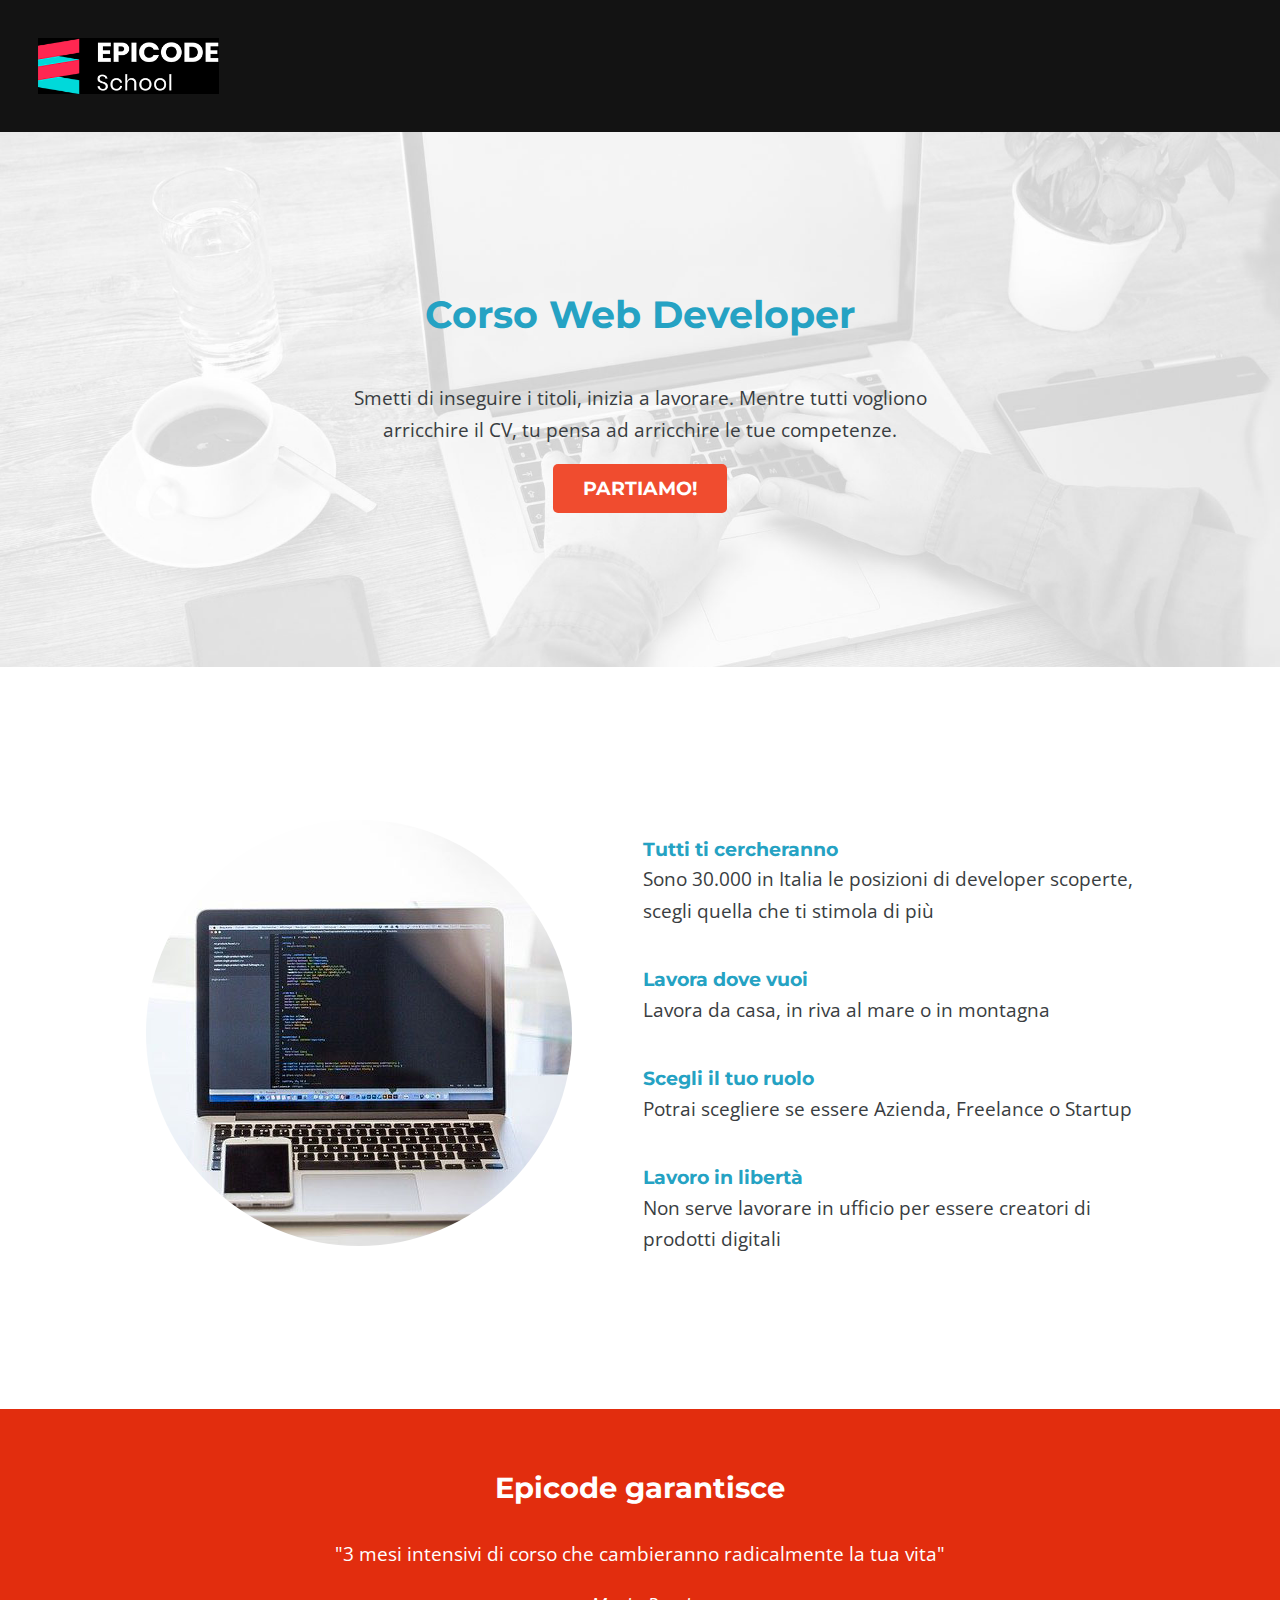
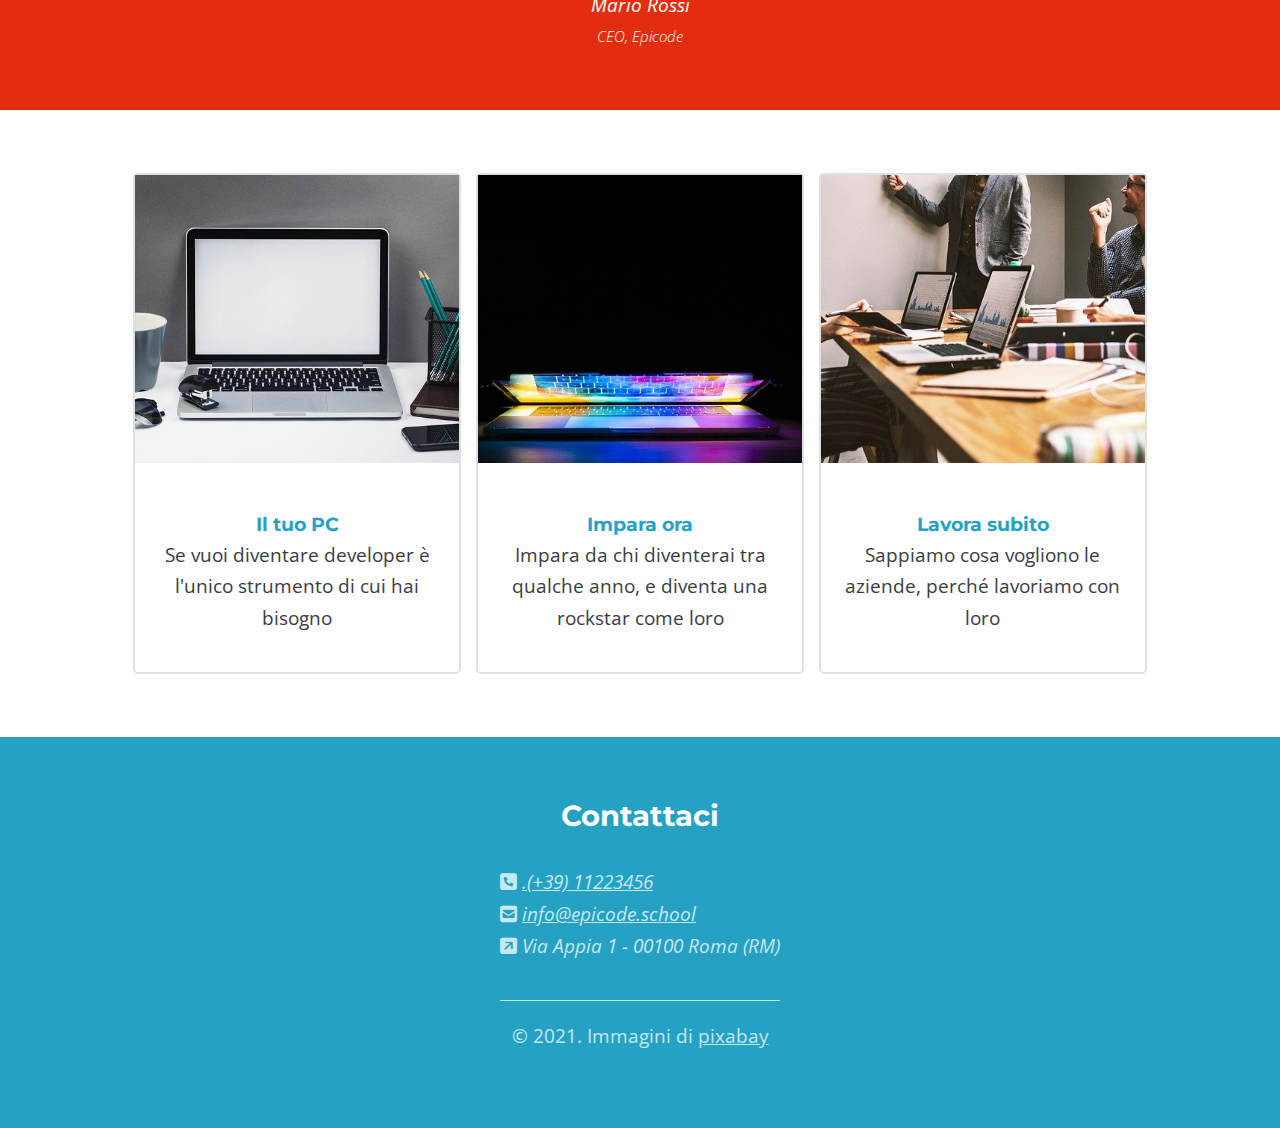
==== index-desktop.html @ 7e14f593 "index-desktop" ====
<!DOCTYPE html>
<html lang="it">

<head>
    <meta charset="UTF-8">
    <meta name="viewport" content="width=device-width, initial-scale=1.0">
    <meta name="description"
        content="Da zero a Epicode con i corsi completi per diventare uno sviluppatore professionista in 3 mesi.">

    <!-- connection to google-fonts -->
    <link rel="preconnect" href="https://fonts.googleapis.com">
    <link rel="preconnect" href="https://fonts.gstatic.com" crossorigin>

    <!-- link to Montserrat and opens sans -->
    <link
        href="https://fonts.googleapis.com/css2?family=Montserrat:ital,wght@0,100..900;1,100..900&family=Open+Sans:ital,wght@0,300..800;1,300..800&display=swap"
        rel="stylesheet">


    <!-- link to font-awesome -->
    <link rel="stylesheet" href="https://cdnjs.cloudflare.com/ajax/libs/font-awesome/6.5.2/css/all.min.css">

    <!-- Custom page's style -->
    <link rel="stylesheet" href="./assets/css/style-desktop.css">


    <title>Corso Web Developer - Epicode school</title>
</head>

<body>

    <header>
        <div class="header-logo">
            <img src="./assets/img/logo.png" alt="Logo Epicode">
        </div>
        <nav>
            <!-- for future additions -->
            <!-- <ul>
                <li><a href=""></a></li>
                <li><a href=""></a></li>
                <li><a href=""></a></li>
                <li><a href=""></a></li>
            </ul> -->
        </nav>
    </header>

    <main>

        <article class="web-dev-course-container">
            <div class="container-small">
                <h1>Corso Web Developer</h1>
                <p>Smetti di inseguire i titoli, inizia a lavorare. Mentre tutti vogliono arricchire il CV, tu pensa ad
                    arricchire le tue competenze.</p>

                <a href="#contact-us" class="contact-us-anchor" rel="follow">PARTIAMO!</a>
            </div>
        </article>

        <section class="course-description-container container">

            <div class="course-description-img">
                <img src="./assets/img/notebook.jpg" alt="immagine notebook">
            </div>

            <dl>
                <dt>
                    <h4>Tutti ti cercheranno</h4>
                </dt>
                <dd>Sono 30.000 in Italia le posizioni di developer scoperte, scegli quella che ti stimola di più</dd>

                <dt>
                    <h4>Lavora dove vuoi</h4>
                </dt>
                <dd>Lavora da casa, in riva al mare o in montagna</dd>

                <dt>
                    <h4>Scegli il tuo ruolo</h4>
                </dt>
                <dd>Potrai scegliere se essere Azienda, Freelance o Startup</dd>

                <dt>
                    <h4>Lavoro in libertà</h4>
                </dt>
                <dd>Non serve lavorare in ufficio per essere creatori di prodotti digitali</dd>
            </dl>
        </section>

        <section class="punchline">
            <article class="punchline-container container">
                <h2>Epicode garantisce</h2>
                <blockquote>
                    <p>
                        "3 mesi intensivi di corso che cambieranno radicalmente la tua vita"
                    </p>
                    <cite>
                        <p>
                            Mario Rossi
                        </p>
                        <p>
                            CEO, Epicode
                        </p>
                    </cite>
                </blockquote>
            </article>
        </section>

        <section class="step-cards-container container">

            <div class="card">
                <div class="card-image-container">
                    <img src="./assets/img/foto1.jpg" alt="immagine notebook su una scrivania">
                </div>
                <dl>
                    <dt>
                        <h4>Il tuo PC</h4>
                    </dt>
                    <dd>Se vuoi diventare developer è l'unico strumento di cui hai bisogno</dd>
                </dl>
            </div>

            <div class="card">
                <div class="card-image-container">
                    <img src="./assets/img/foto2.jpg" alt="immagine notebook che si apre">
                </div>
                <dl>
                    <dt>
                        <h4>Impara ora</h4>
                    </dt>
                    <dd>Impara da chi diventerai tra qualche anno, e diventa una rockstar come loro</dd>
                </dl>
            </div>

            <div class="card">
                <div class="card-image-container">
                    <img src="./assets/img/foto3.jpg" alt="immagine meeting">
                </div>
                <dl>
                    <dt>
                        <h4>Lavora subito</h4>
                    </dt>
                    <dd>Sappiamo cosa vogliono le aziende, perché lavoriamo con loro</dd>
                </dl>
            </div>

        </section>

    </main>

    <footer>
        <article id="contact-us" class="contact-us">
            <h2>Contattaci</h2>
            <address class="contacts-container">
                <div class="contacts-container-paragraphs">
                    <p class="contact phone">
                        <i class="fa-solid fa-square-phone"></i> <a href="javascript:void(0);">
                            .(+39) 11223456
                        </a>
                    </p>
                    <p class="contact email">
                        <i class="fa-solid fa-square-envelope"></i> <a href="mailto:info@epicode.school">
                            info@epicode.school
                        </a>
                    </p>
                    <p class="address">
                        <i class="fa-solid fa-square-arrow-up-right"></i> Via Appia 1 - 00100 Roma (RM)
                    </p>
                </div>
            </address>
            <div class="copyright-container">
                <p>&copy; 2021. Immagini di <a href="https://pixabay.com/" target="_blank" rel="nofollow">pixabay</a>
                </p>
            </div>
        </article>
    </footer>
</body>

</html>
---- assets/css/style-desktop.css ----
/* COLORS VARIABLES */
:root {
    /* fonts color */
    --body-font-color: #393d41;
    --body-headings-font-color: #25a2c3;
    --body-button-font-color: #fff;
    --body-punchline-font-color: #fff;
    --body-cards-border-color: #dee1e3;
    --footer-font-color: #c8e7f0;
    --footer-headings-font-color: #fff;
    --footer-link-color: #c8e7f0;

    /* containers color */
    --header-bgcolor: #131313;
    --button-bgcolor: #f04c2f;
    --punchline-bgcolor: #e22d0e;
    --footer-bgcolor: #25a2c3;
}

/********************************************/

/* DEFAULT BEHAVIOR */
* {
    margin: 0;
    padding: 0;
    box-sizing: border-box;
    text-align: center;
}

.container {
    width: 80%;
}

.container-small {
    width: 50%;
}


/********************************************/

/* SELECTOR GROUPS */

h1,
h2,
h3,
h4,
h5,
h6 {
    color: var(--body-headings-font-color);
}

h1,
h2,
h3,
h4,
h5,
h6,
.web-dev-course-container .contact-us-anchor {
    font-family: 'Montserrat', Tahoma, 'Segoe UI', Geneva, Verdana, sans-serif;
    font-weight: bold;
    line-height: 1.5em;
}

footer h1,
footer h2,
footer h3,
footer h4,
footer h5,
footer h6 {
    color: var(--footer-headings-font-color)
}

.container,
.container-small,
footer .copyright-container,
footer .contacts-container,
.contacts-container .contacts-container-paragraphs
{
    display: block;
    margin: 0 auto;
}

.course-description-container,
.web-dev-course-container {
    padding: 8em 0;

}

.course-description-container *,
footer .contacts-container p{
    text-align: start;
}

header .header-logo img,
footer .copyright-container {
    width: 50%;
}

.punchline,
.step-cards-container,
footer {
    padding: 3em 0;
}

.course-description-container dd:not(:last-child),
.card,
.card>* {
    margin-bottom: 2em;
}

.web-dev-course-container .container-small>*:not(:last-child),
.punchline h2,
.punchline blockquote>*,
footer .contact-us>* {
    margin-bottom: 1em;
}

.card,
.web-dev-course-container .contact-us-anchor {
    border-radius: 5px;
}

.contacts-container .contacts-container-paragraphs,
.contacts-container {
    width: fit-content;
}

/********************************************/

/* BODY STYLE */
body {
    font-family: 'Open Sans', Tahoma, 'Segoe UI', Geneva, Verdana, sans-serif;
    color: var(--body-font-color);
    font-size: 1.2rem;
    line-height: 1.65em;
}

/********************************************/

/* HEADER SECTION */
header {
    background-color: var(--header-bgcolor);
    padding: 2em;
}

header .header-logo img{
    display: block;
    width: 15%;
}


/********************************************/

/* WEB DEV COURSE BANNER SECTION  */

.web-dev-course-container {
    background-image: url('../img/banner.jpg');
    background-size: cover;
    background-position: center;
    background-repeat: no-repeat;
}


.web-dev-course-container .contact-us-anchor {
    color: var(--body-button-font-color);
    display: inline-block;
    background-color: var(--button-bgcolor);
    padding: 10px 30px;
    text-decoration: none;
}

/********************************************/

/* COURSE DESCRIPTION SECTION */

.course-description-container .course-description-img img {
    border-radius: 50%;
}

.course-description-container>* {
    display: inline-block;
    width: 48%;
}

/********************************************/

/* PUNCHLINE BANNER */
.punchline {
    background-color: var(--punchline-bgcolor);
    color: var(--body-punchline-font-color);
}

.punchline h2 {
    color: inherit;
}

.punchline blockquote cite p:last-child{
    font-size: 0.8em;
    font-style: italic;
    font-weight: 100;
}

/********************************************/

/* STEP CARDS SECTION */
.card {
    display: inline-block;
    width: calc(33% - 10px);
    margin: 5px;
    border: 2px solid var(--body-cards-border-color);
}

.card .card-image-container{
    height: 50%;
}

.card img {
    width: 100%;
    height: 15em;
    object-fit: cover;
}

.card dl{
    padding: 0 5px;
}

/********************************************/

/* FOOTER */
footer {
    background-color: var(--footer-bgcolor);
    color: var(--footer-font-color);
}

footer a {
    color: var(--footer-link-color);
}

.contacts-container{
    border-bottom: 1px solid var(--footer-font-color);
    padding-bottom: 2em;
}
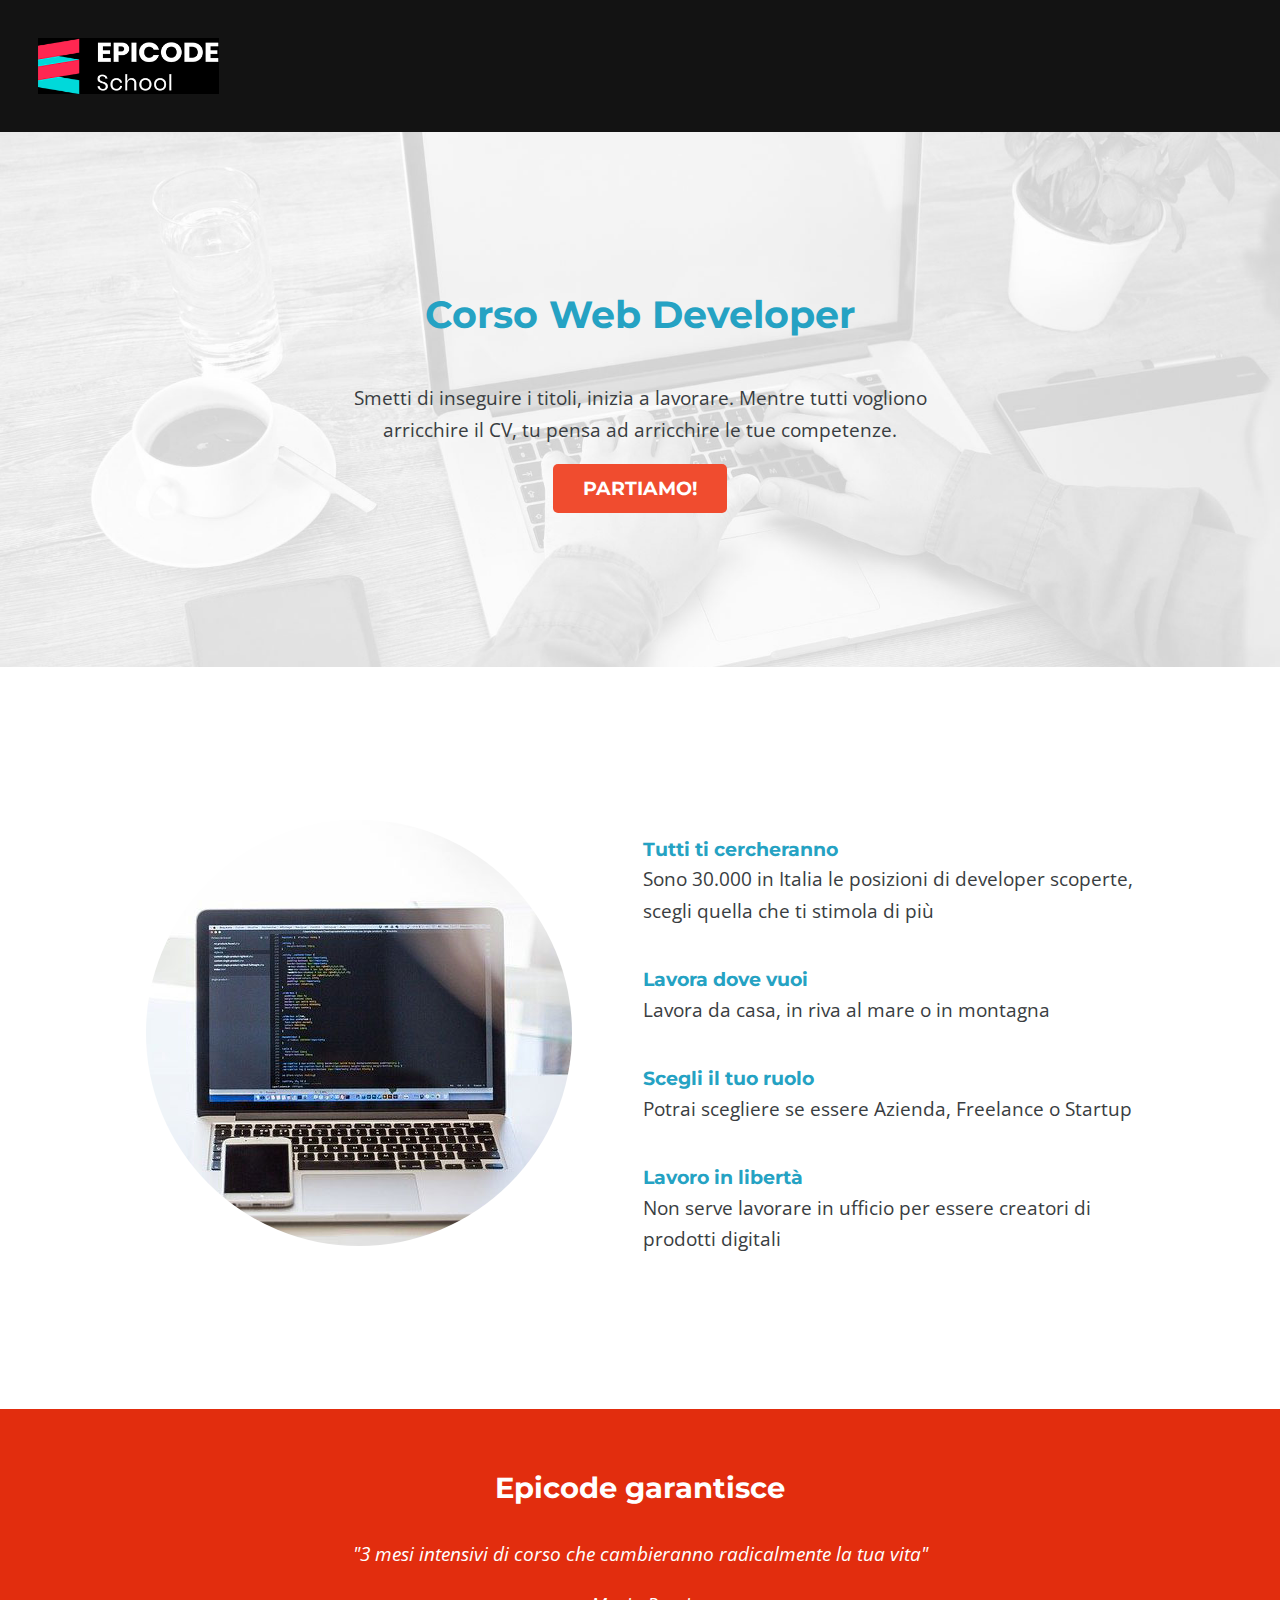
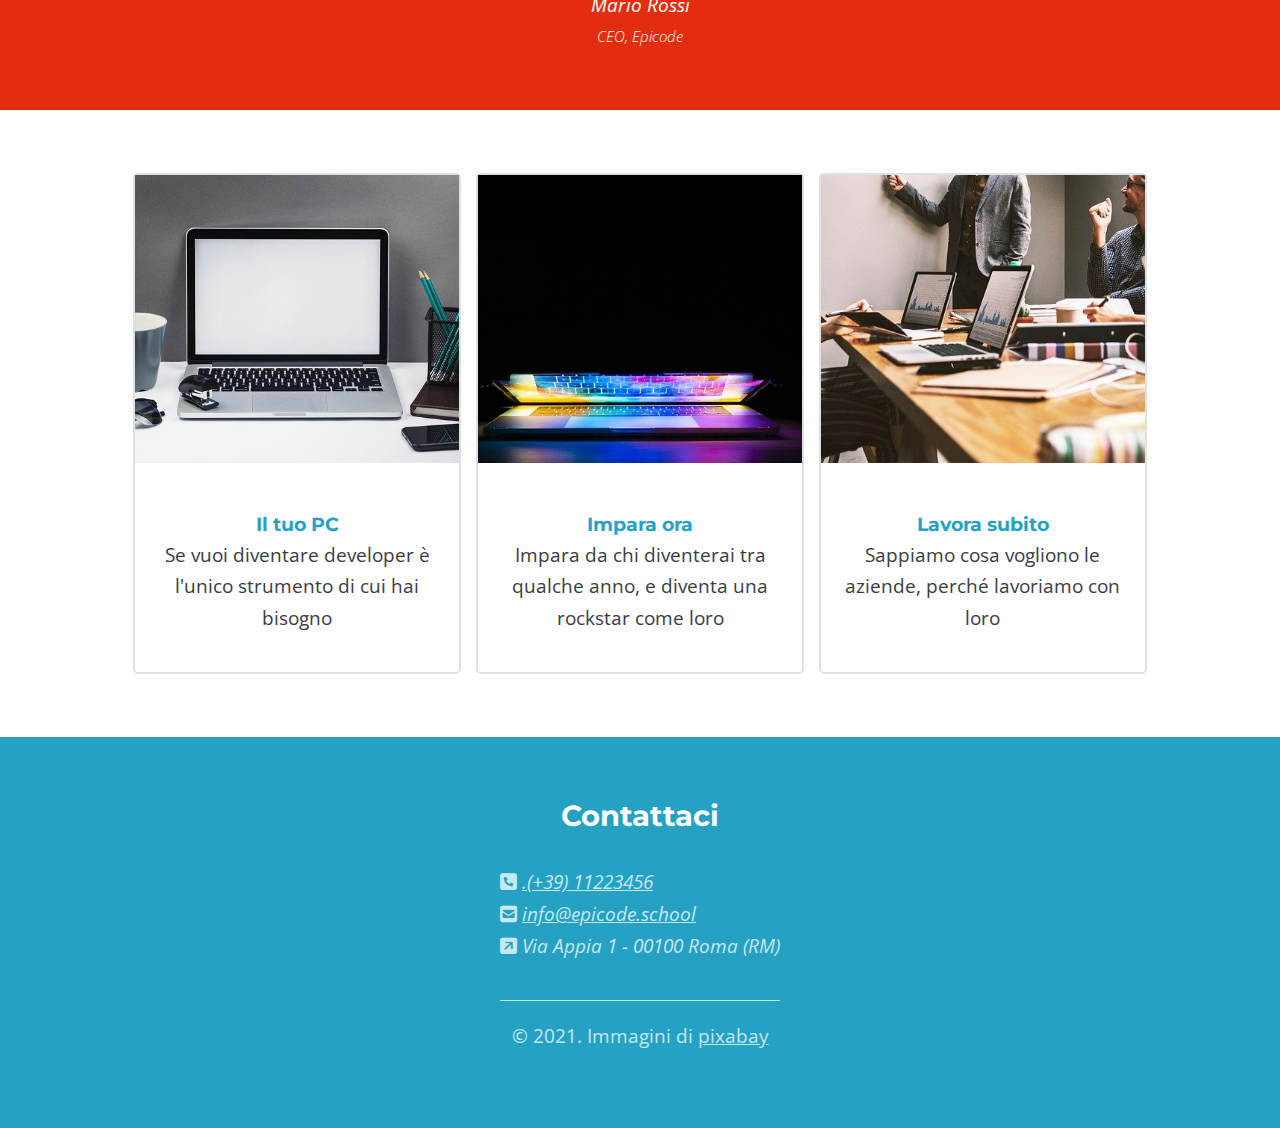
==== commit c0a2a354: "last minute change" ====
--- a/index-desktop.html
+++ b/index-desktop.html
@@ -166,7 +166,7 @@
                     </p>
                 </div>
             </address>
-            <div class="copyright-container">
+            <div class="copyright-container container-small">
                 <p>&copy; 2021. Immagini di <a href="https://pixabay.com/" target="_blank" rel="nofollow">pixabay</a>
                 </p>
             </div>
--- a/assets/css/style-desktop.css
+++ b/assets/css/style-desktop.css
@@ -31,7 +31,8 @@
     width: 80%;
 }
 
-.container-small {
+.container-small,
+header .header-logo img {
     width: 50%;
 }
 
@@ -91,10 +92,6 @@
     text-align: start;
 }
 
-header .header-logo img,
-footer .copyright-container {
-    width: 50%;
-}
 
 .punchline,
 .step-cards-container,
@@ -123,6 +120,13 @@
 .contacts-container .contacts-container-paragraphs,
 .contacts-container {
     width: fit-content;
+}
+
+.web-dev-course-container .contact-us-anchor,
+.course-description-container>*,
+.card
+{
+    display: inline-block;
 }
 
 /********************************************/
@@ -160,10 +164,8 @@
     background-repeat: no-repeat;
 }
 
-
 .web-dev-course-container .contact-us-anchor {
     color: var(--body-button-font-color);
-    display: inline-block;
     background-color: var(--button-bgcolor);
     padding: 10px 30px;
     text-decoration: none;
@@ -178,7 +180,6 @@
 }
 
 .course-description-container>* {
-    display: inline-block;
     width: 48%;
 }
 
@@ -200,11 +201,14 @@
     font-weight: 100;
 }
 
+.punchline blockquote p{
+    font-style: italic;
+}
+
 /********************************************/
 
 /* STEP CARDS SECTION */
 .card {
-    display: inline-block;
     width: calc(33% - 10px);
     margin: 5px;
     border: 2px solid var(--body-cards-border-color);
